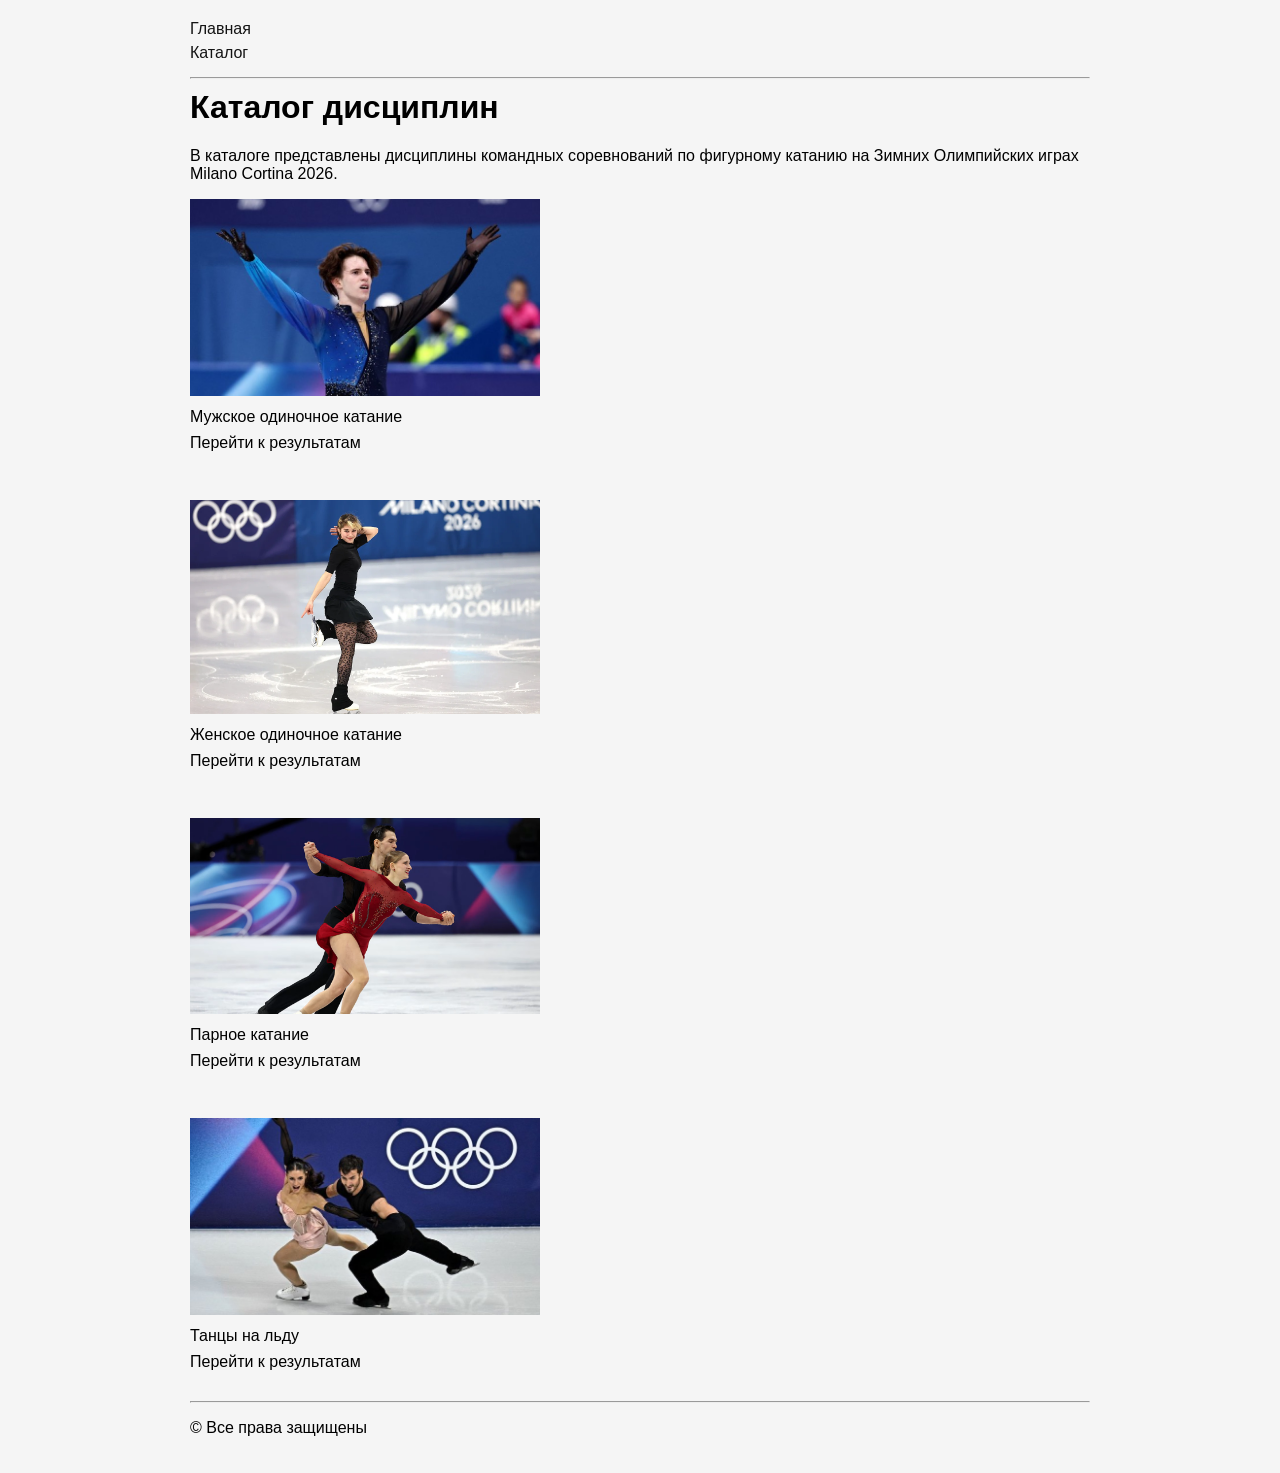
==== catalog.html @ df3a1932 "Initial commit" ====
<!DOCTYPE html>
<html lang="ru">
<head>
    <meta charset="UTF-8">
    <meta name="viewport" content="width=device-width, initial-scale=1.0">
    <title>Каталог — Milano Cortina 2026</title>
    <link rel="stylesheet" href="style.css">
</head>
<body>
    <div class="container">

        <!-- Меню сайта -->
        <ul>
            <li><a href="index.html">Главная</a></li>
            <li><a href="catalog.html">Каталог</a></li>
        </ul>

        <hr>

        <h1>Каталог дисциплин</h1>

        <p>
            В каталоге представлены дисциплины командных соревнований по фигурному катанию
            на Зимних Олимпийских играх Milano Cortina 2026.
        </p>

        <!-- Мужчины -->
        <div class="catalog-item">
            <a href="img/men.jpg" target="_blank">
                <img src="img/men.jpg" alt="Мужское одиночное катание" width="350">
            </a>
            <p>Мужское одиночное катание</p>
            <a href="men.html">Перейти к результатам</a>
        </div>

        <br>

        <!-- Женщины -->
        <div class="catalog-item">
            <a href="img/women.webp" target="_blank">
                <img src="img/women.webp" alt="Женское одиночное катание" width="350">
            </a>
            <p>Женское одиночное катание</p>
            <a href="women.html">Перейти к результатам</a>
        </div>

        <br>

        <!-- Спортивные пары -->
        <div class="catalog-item">
            <a href="img/sportpairs.avif" target="_blank">
                <img src="img/sportpairs.avif" alt="Парное катание" width="350">
            </a>
            <p>Парное катание</p>
            <a href="sport_pairs.html">Перейти к результатам</a>
        </div>

        <br>

        <!-- Танцы на льду -->
        <div class="catalog-item">
            <a href="img/dancepairs.jpg" target="_blank">
                <img src="img/dancepairs.jpg" alt="Танцы на льду" width="350">
            </a>
            <p>Танцы на льду</p>
            <a href="dances_pairs.html">Перейти к результатам</a>
        </div>

        <hr>

        <!-- Подвал -->
        <p>© Все права защищены</p>
    </div>
</body>
</html>
---- style.css ----
body {
  background: rgb(245, 245, 245);
  font-family: Arial, sans-serif;
  margin: 0;
  padding: 20px;
}

ul {
  list-style: none;
  padding: 0;
  margin: 0 0 15px 0;
}

ul li {
  margin-bottom: 6px;
}

ul li a {
  color: rgb(20, 20, 20);
  font-size: 16px;
  text-decoration: none;
}

ul li a:hover {
  text-decoration: underline;
}

h1 {
  margin-top: 10px;
}

h2 {
  color: black;
  font-size: 18px;
  font-weight: 400;
  background: rgb(210, 210, 210);
  padding: 8px 10px;
  margin: 18px 0 10px 0;
  border-radius: 4px;
}

.short-description {
  font-size: 14px;
  font-style: italic;
  line-height: 16px;
  color: rgb(80, 80, 80);
  margin: 0 0 12px 0;
}

.full-description {
  font-size: 16px;
  font-weight: 400;
  line-height: 24px;
  text-align: left;
  color: rgb(50, 50, 50);
  margin: 0 0 12px 0;
}

.characteristics {
  margin: 10px 0 15px 20px;
  font-size: 14px;
}

.container {
  max-width: 900px;
  margin: 0 auto;
}

.catalog-item {
  margin-bottom: 30px;
}

.catalog-item p {
  font-size: 16px;
  font-weight: 500;
  margin: 8px 0;
}

.catalog-item a {
  color: black;
  text-decoration: none;
}

.catalog-item a:hover {
  text-decoration: underline;
}
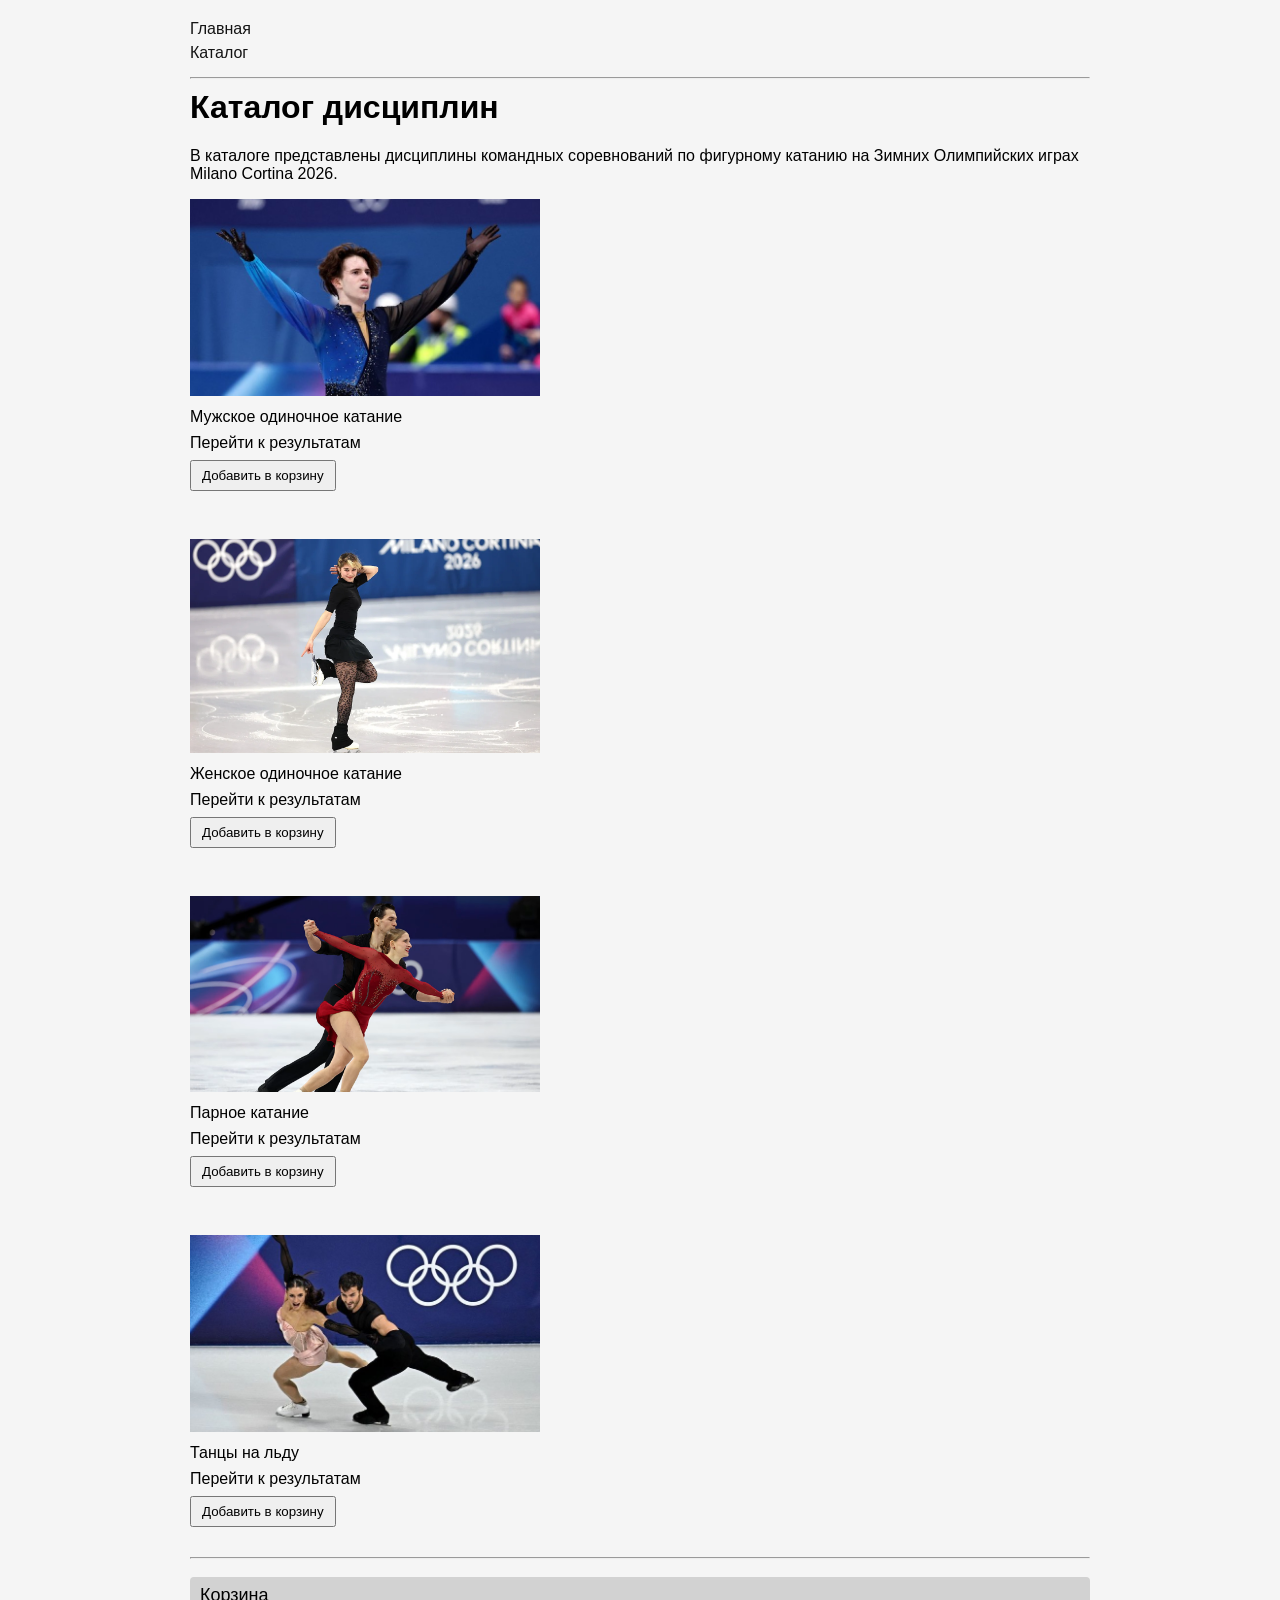
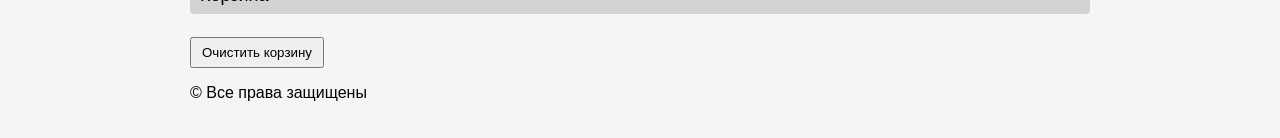
==== commit 1f61e974: "Add cart with LocalStorage" ====
--- a/catalog.html
+++ b/catalog.html
@@ -31,6 +31,8 @@
             </a>
             <p>Мужское одиночное катание</p>
             <a href="men.html">Перейти к результатам</a>
+            <br>
+            <button onclick="addToCart('Мужское одиночное катание')">Добавить в корзину</button>
         </div>
 
         <br>
@@ -42,6 +44,8 @@
             </a>
             <p>Женское одиночное катание</p>
             <a href="women.html">Перейти к результатам</a>
+            <br>
+            <button onclick="addToCart('Женское одиночное катание')">Добавить в корзину</button>
         </div>
 
         <br>
@@ -53,6 +57,8 @@
             </a>
             <p>Парное катание</p>
             <a href="sport_pairs.html">Перейти к результатам</a>
+            <br>
+            <button onclick="addToCart('Парное катание')">Добавить в корзину</button>
         </div>
 
         <br>
@@ -64,12 +70,20 @@
             </a>
             <p>Танцы на льду</p>
             <a href="dances_pairs.html">Перейти к результатам</a>
+            <br>
+            <button onclick="addToCart('Танцы на льду')">Добавить в корзину</button>
         </div>
 
         <hr>
 
+        <h2>Корзина</h2>
+        <ul id="cart"></ul>
+        <button onclick="clearCart()">Очистить корзину</button>
+
         <!-- Подвал -->
         <p>© Все права защищены</p>
     </div>
+
+    <script src="script.js"></script>
 </body>
 </html>
--- a/style.css
+++ b/style.css
@@ -85,3 +85,14 @@
   text-decoration: underline;
 }
 
+button {
+  margin-top: 8px;
+  padding: 6px 10px;
+  cursor: pointer;
+}
+
+#cart li {
+  margin-bottom: 8px;
+}
+
+
